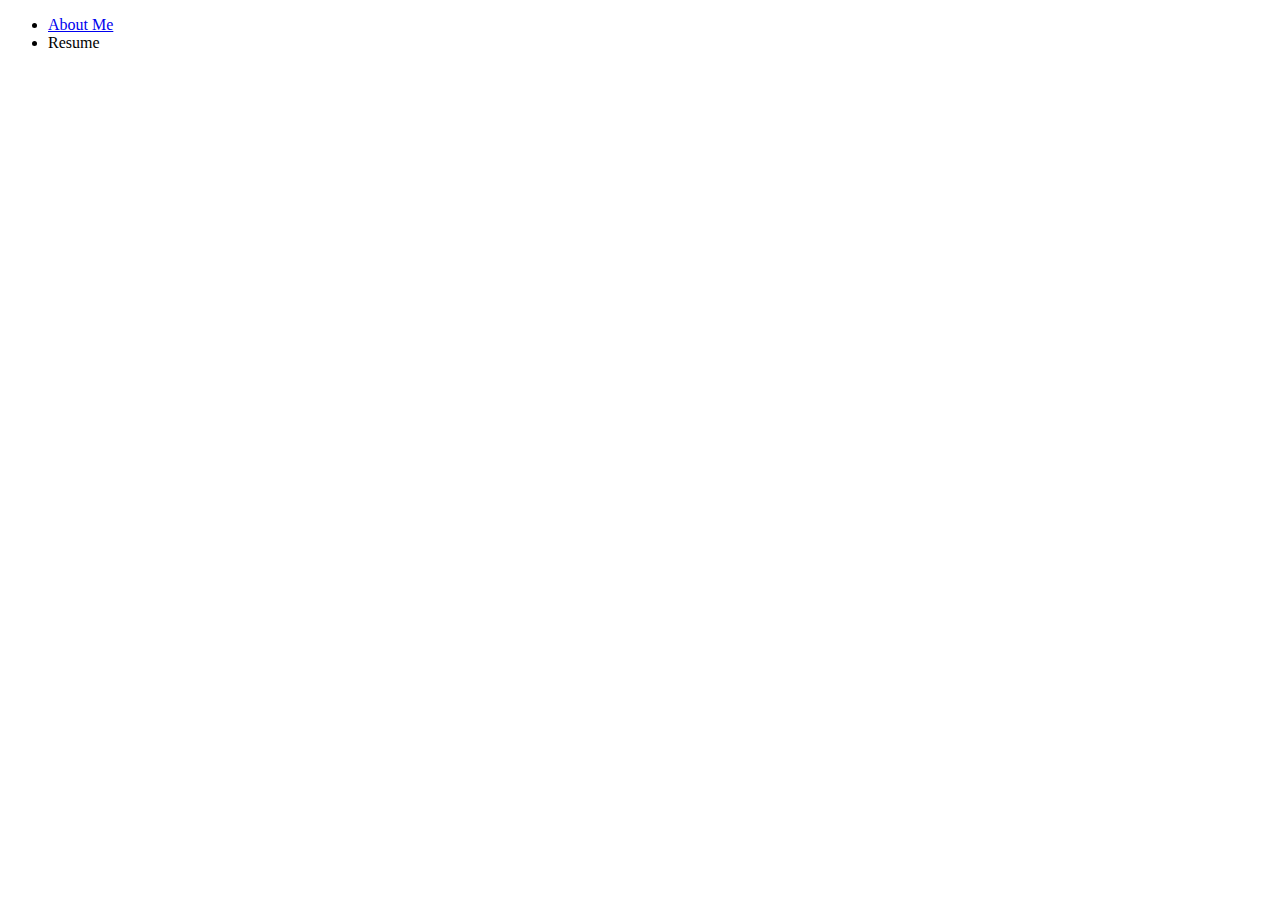
==== index.html @ 02958901 "Update index.html" ====
<!DOCTYPE html>
<html>
<head>
    <title>Richard Phan | Home</title>
    <meta charset="UTF-8">
    <meta name="viewport" content="width=device-width, intial-scale=1.0">
    <link rel="stylesheet" href="./stylesheets/style.css">
</head>

<body>

    <div class="dark-bg">
        <div class="navbar">
            
            <div>
                <ul class= "main-nav">
                    <li><a href="./pages/about.html">About Me</a></li>
                    <li><a href="./assets/richardphan-resume.pdf"></a>Resume</li>
                </ul>
            </div>
        </div>
    </div>
</body>
</html>
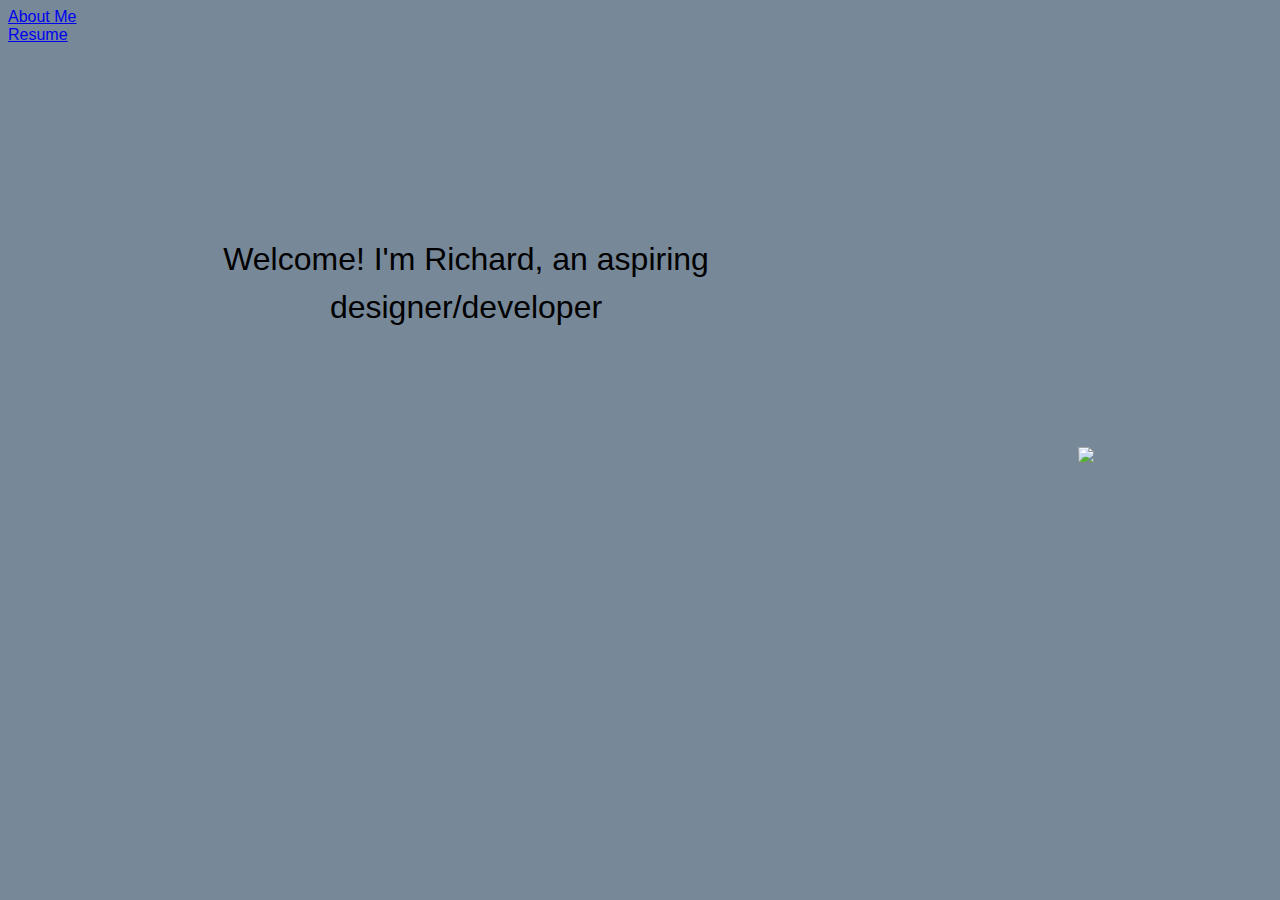
==== commit 78a08d0e: "Update index.html" ====
--- a/index.html
+++ b/index.html
@@ -10,15 +10,30 @@
 <body>
 
     <div class="dark-bg">
+        
         <div class="navbar">
             
             <div>
                 <ul class= "main-nav">
                     <li><a href="./pages/about.html">About Me</a></li>
-                    <li><a href="./assets/richardphan-resume.pdf"></a>Resume</li>
+                    <li><a href="./assets/richardphan-resume.pdf">Resume</a></li>
                 </ul>
             </div>
+            
         </div>
     </div>
+    
+    <div id="base-container" class="container">
+        <div id="base-text">
+            <h1>Welcome! I'm <span id="hlight-text">Richard</span>, an aspiring designer/developer</h1>
+            
+        </div>
+
+        <div id="display-photo">
+            <img id="rich-img" src="assets/LMAO.jpg">
+        </div>
+        
+    </div>
+    
 </body>
 </html>
--- a/stylesheets/style.css
+++ b/stylesheets/style.css
@@ -0,0 +1,93 @@
+/* FONTS */
+
+
+
+/* Tags */
+
+
+
+body {
+    font-family:'Lucida Sans', 'Lucida Sans Regular', 'Lucida Grande', 'Lucida Sans Unicode', Geneva, Verdana, sans-serif;
+    font-size: 1em;
+    color: black;
+    background-color:lightslategray;
+    width: 100%;
+
+}
+
+h1 {
+    font-size: 2em;
+    font-weight: 400;
+    line-height: 150%;
+    margin-bottom: 3em;
+    padding-top: 1em;
+
+}
+
+/* CLASSES */
+.dark-bg {
+    background-color:lightslategray;
+    width: 100%;
+}
+
+.main-nav {
+    list-style-type:none;
+    margin:0;
+    padding:0;
+    overflow: hidden;
+    display: 0;
+    background-color:lightslategray;
+    top: 20%;
+    width: inherit;
+    max-width: inherit;
+    
+}
+
+.navbar {
+    z-index: 1;
+    margin:auto;
+    width: inherit;
+    
+}
+
+.nav-link {
+    display: inline;
+    color: black;
+    text-align: center;
+    padding: 14px 16px;
+    text-decoration: none; 
+    float: right;   
+}
+
+#rich-img {
+    max-width: 100px;
+    max-height:auto;
+}
+#base-text, #display-photo {
+    width: 50%;
+    padding: 10px;
+
+}
+
+#base-text { float: left;}
+#display-photo {float: right;}
+
+#base-container {
+    display: inline;
+    text-align: center;
+    content:"";
+    display: table;
+    clear: both;
+    overflow:hidden;
+}
+
+.container {
+    margin: 10%;
+    width:100%;
+}
+
+
+
+
+
+
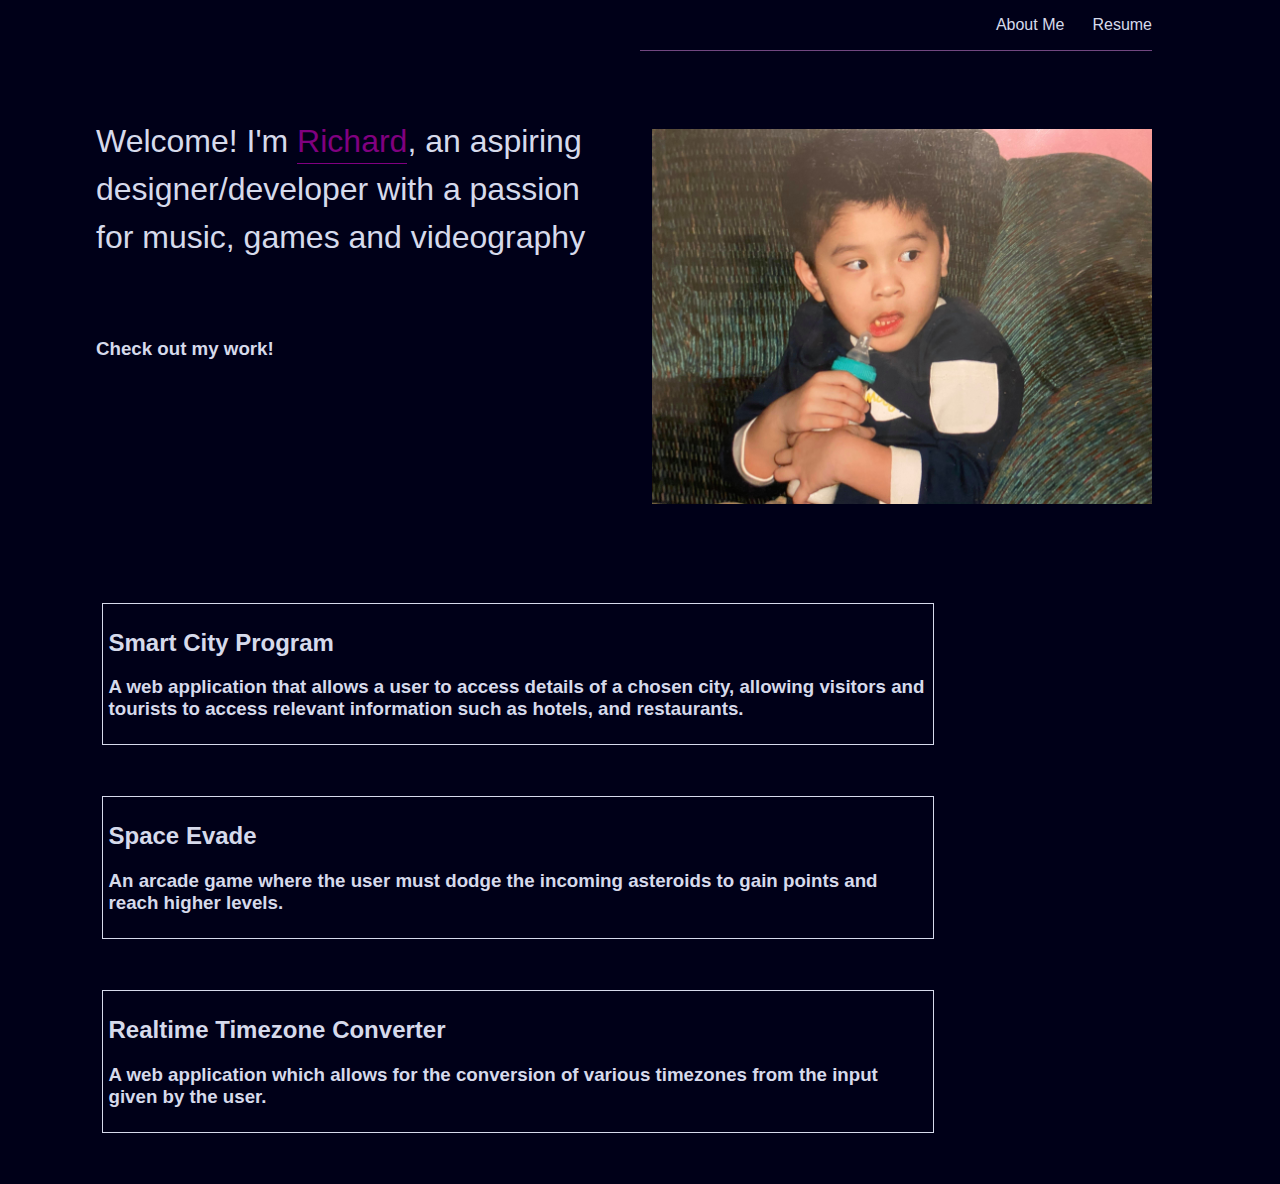
==== commit d607ad30: "Update index.html" ====
--- a/index.html
+++ b/index.html
@@ -10,30 +10,63 @@
 <body>
 
     <div class="dark-bg">
-        
-        <div class="navbar">
-            
-            <div>
-                <ul class= "main-nav">
-                    <li><a href="./pages/about.html">About Me</a></li>
-                    <li><a href="./assets/richardphan-resume.pdf">Resume</a></li>
-                </ul>
+
+           
+    
+
+        <div id="base-container" class="container">
+            <div id="base-text">
+                <div id="text-form">
+                    <h1>Welcome! I'm <span id="hlight-text">Richard</span>, an aspiring designer/developer 
+                        with a passion for music, games and videography</h1>
+                    <div id="link-project_container">
+                        <h3> Check out my work! </h3>
+                    </div>    
+                </div>
+            </div>
+
+            <div id="display-photo">
+                <div id="column-shift">
+                    <div class="navbar">
+
+                        <div>
+                            <ul class="main-nav">
+                                <li><a href="./pages/about.html" class="nav-link">About Me</a></li>
+                                <li><a href="./assets/Richard_Phan_Resume.pdf" target="_blank" class="nav-link-2">Resume</a></li>
+                    
+                            </ul>
+                        </div>
+
+                    </div>
+                    <div class="container">
+                        <h1><img id="rich-img" src="assets/LMAO.jpg"></h1>
+                    </div>
+                </div>
             </div>
             
         </div>
+
+        <div class="project-container">
+            <div id="smart-city-program">
+                <h2>Smart City Program</h2>
+                <h3>A web application that allows a user to access details of a chosen city, allowing visitors and tourists to access relevant information such as hotels, and restaurants.</h3>
+            </div>
+    
+            <div id="space-evade">
+                <h2>Space Evade</h2>
+                <h3>An arcade game where the user must dodge the incoming asteroids to gain points and reach higher levels.</h3>
+            </div>
+    
+            <div id="tz-converter">
+                <h2>Realtime Timezone Converter</h2>
+                <h3>A web application which allows for the conversion of various timezones from the input given by the user.</h3>
+            </div>
+        </div>
+    
     </div>
+
     
-    <div id="base-container" class="container">
-        <div id="base-text">
-            <h1>Welcome! I'm <span id="hlight-text">Richard</span>, an aspiring designer/developer</h1>
-            
-        </div>
-
-        <div id="display-photo">
-            <img id="rich-img" src="assets/LMAO.jpg">
-        </div>
-        
-    </div>
+    
     
 </body>
 </html>
--- a/stylesheets/style.css
+++ b/stylesheets/style.css
@@ -1,5 +1,9 @@
 /* FONTS */
 
+@font-face {
+    font-family: raleway-regular;
+    src: url("../fonts/Raleway-Regular.ttf");
+}
 
 
 /* Tags */
@@ -7,87 +11,139 @@
 
 
 body {
-    font-family:'Lucida Sans', 'Lucida Sans Regular', 'Lucida Grande', 'Lucida Sans Unicode', Geneva, Verdana, sans-serif;
-    font-size: 1em;
-    color: black;
-    background-color:lightslategray;
+    font-family: raleway-regular, sans-serif;
+    font-size: 24;
+    color: #d6daeb;
+    background-color:#000018;
     width: 100%;
-
+    overflow-x:hidden;
+    margin:0;
 }
 
 h1 {
     font-size: 2em;
     font-weight: 400;
     line-height: 150%;
-    margin-bottom: 3em;
     padding-top: 1em;
+    font-family: raleway-regular, sans-serif;
 
 }
 
+
+
 /* CLASSES */
 .dark-bg {
-    background-color:lightslategray;
+    background-color:#000018;
     width: 100%;
 }
 
-.main-nav {
-    list-style-type:none;
-    margin:0;
-    padding:0;
-    overflow: hidden;
-    display: 0;
-    background-color:lightslategray;
-    top: 20%;
-    width: inherit;
-    max-width: inherit;
+.nav-link {
+    color:#d6daeb;
+    text-decoration:none;
+    font-size:1em;
+    margin-left:5%;
+    margin-right:5%;
+}
+
+.nav-link-2 {
+    color:#d6daeb;
+    text-decoration:none;
+    font-size:1em;
+}
+
+.main-nav li {
+    display:inline;
+}
+
+.navbar {
+    overflow:hidden;
+    border-bottom: 1px solid rgb(113,71,128);
     
 }
 
-.navbar {
-    z-index: 1;
-    margin:auto;
-    width: inherit;
+/* IDs */
+
+#rich-img {
+    width: auto;
+    height: auto;
+    max-width: 500px;
+    max-height:auto;
+    margin-top:-6%;
     
 }
 
-.nav-link {
-    display: inline;
-    color: black;
-    text-align: center;
-    padding: 14px 16px;
-    text-decoration: none; 
-    float: right;   
+#base-text{
+    width: 50%;
+    float: left;
+    text-align:left;
+    display:flex;
+    margin-top: 5%;
+    margin-left: auto;
+    margin-right: auto;
+    justify-content: center;
 }
 
-#rich-img {
-    max-width: 100px;
-    max-height:auto;
+#text-form {
+    width: 80%;
+    margin-left: 10%;
 }
-#base-text, #display-photo {
+
+#display-photo {
     width: 50%;
-    padding: 10px;
+    float: right;
+    display:block;
+    text-align:right;
+}
+#base-container {
+    display: inline;
+    text-align: left;
+    width: 100%;
 
 }
-
-#base-text { float: left;}
-#display-photo {float: right;}
-
-#base-container {
-    display: inline;
-    text-align: center;
+#base-container:after{
     content:"";
     display: table;
     clear: both;
-    overflow:hidden;
+}
+
+#hlight-text {
+    color:purple;
+    padding-bottom: .12em;
+    border-bottom: 1px solid purple;
+    cursor: pointer;
+}
+
+#column-shift {
+    margin-right: 20%;
 }
 
 .container {
-    margin: 10%;
-    width:100%;
+    margin-top:15%;
+}
+
+.project-container {
+    width:80%;
+    float: left;
+    text-align:left;
+    display:inline-block;
+    margin-top: 5%;
+    margin-left: auto;
+    margin-right: auto;
+    justify-content: center;
+}
+
+#smart-city-program, #space-evade, #tz-converter {
+    width: 80%; 
+    margin-left: 10%;
+    margin-bottom: 5%;
+    border: #d6daeb 1px solid;
+    padding: 0.5%;  
+}
+
+#link-project_container {
+    margin-top: 15%;
 }
 
 
 
 
-
-
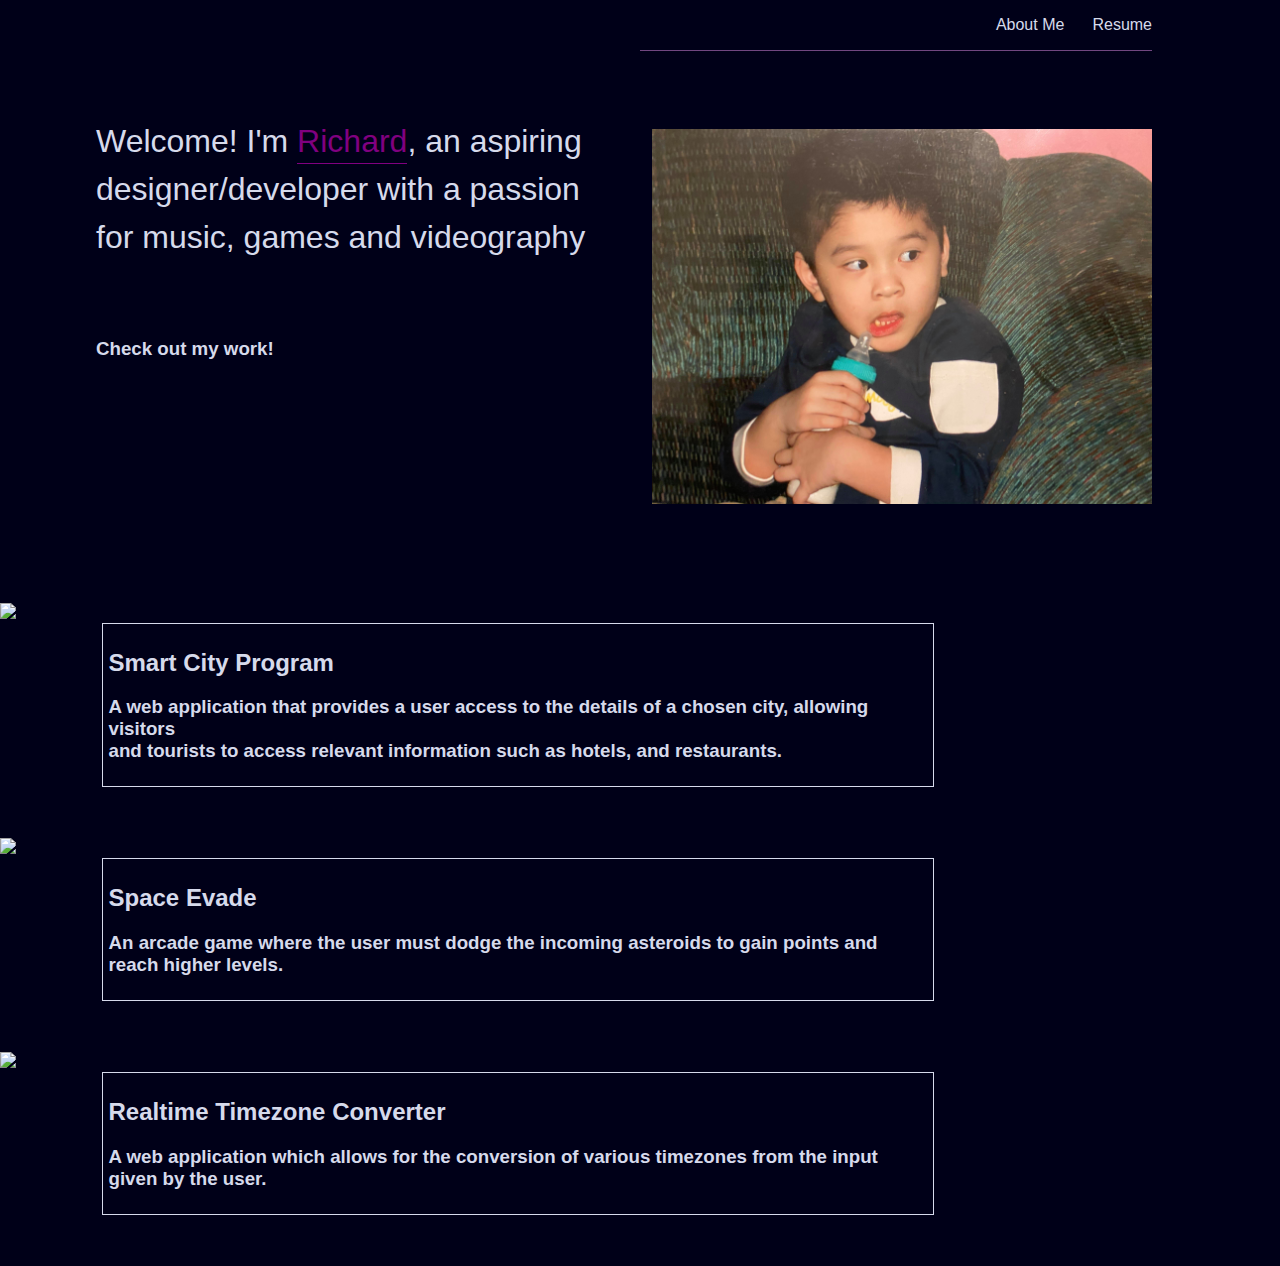
==== commit 050ae2a6: "Update index.html" ====
--- a/index.html
+++ b/index.html
@@ -20,7 +20,7 @@
                     <h1>Welcome! I'm <span id="hlight-text">Richard</span>, an aspiring designer/developer 
                         with a passion for music, games and videography</h1>
                     <div id="link-project_container">
-                        <h3> Check out my work! </h3>
+                        <h3> Check out <span id="hlight-text-proj">my work!</span> </h3>
                     </div>    
                 </div>
             </div>
@@ -45,24 +45,33 @@
             </div>
             
         </div>
+        <div class="project-container">
+            <div class="project-container-1">
+                <img src="./assets/smart-city.jpg" id="smart-city">
+                <div id="smart-city-program">
+                    <div class="project-text">
+                        <h2>Smart City Program</h2>
+                        <h3>A web application that provides a user access to the details of a chosen city, allowing visitors<br>and tourists to access relevant information such as hotels, and restaurants.</h3>
+                    </div>
+                </div>
+            </div>
 
-        <div class="project-container">
-            <div id="smart-city-program">
-                <h2>Smart City Program</h2>
-                <h3>A web application that allows a user to access details of a chosen city, allowing visitors and tourists to access relevant information such as hotels, and restaurants.</h3>
+            <div class="project-container-2">
+                <img src="./assets/Space Evade.jpg" id="space-evade-img">
+                <div id="space-evade">
+                    <h2>Space Evade</h2>
+                    <h3>An arcade game where the user must dodge the incoming asteroids to gain points and reach higher levels.</h3>
+                </div>
             </div>
-    
-            <div id="space-evade">
-                <h2>Space Evade</h2>
-                <h3>An arcade game where the user must dodge the incoming asteroids to gain points and reach higher levels.</h3>
-            </div>
-    
-            <div id="tz-converter">
-                <h2>Realtime Timezone Converter</h2>
-                <h3>A web application which allows for the conversion of various timezones from the input given by the user.</h3>
+
+            <div class="project-container-3">
+                <img src="./assets/tz-converter.jpg" id="tz-converter-img">
+                <div id="tz-converter">
+                    <h2>Realtime Timezone Converter</h2>
+                    <h3>A web application which allows for the conversion of various timezones from the input given by the user.</h3>
+                </div>
             </div>
         </div>
-    
     </div>
 
     
